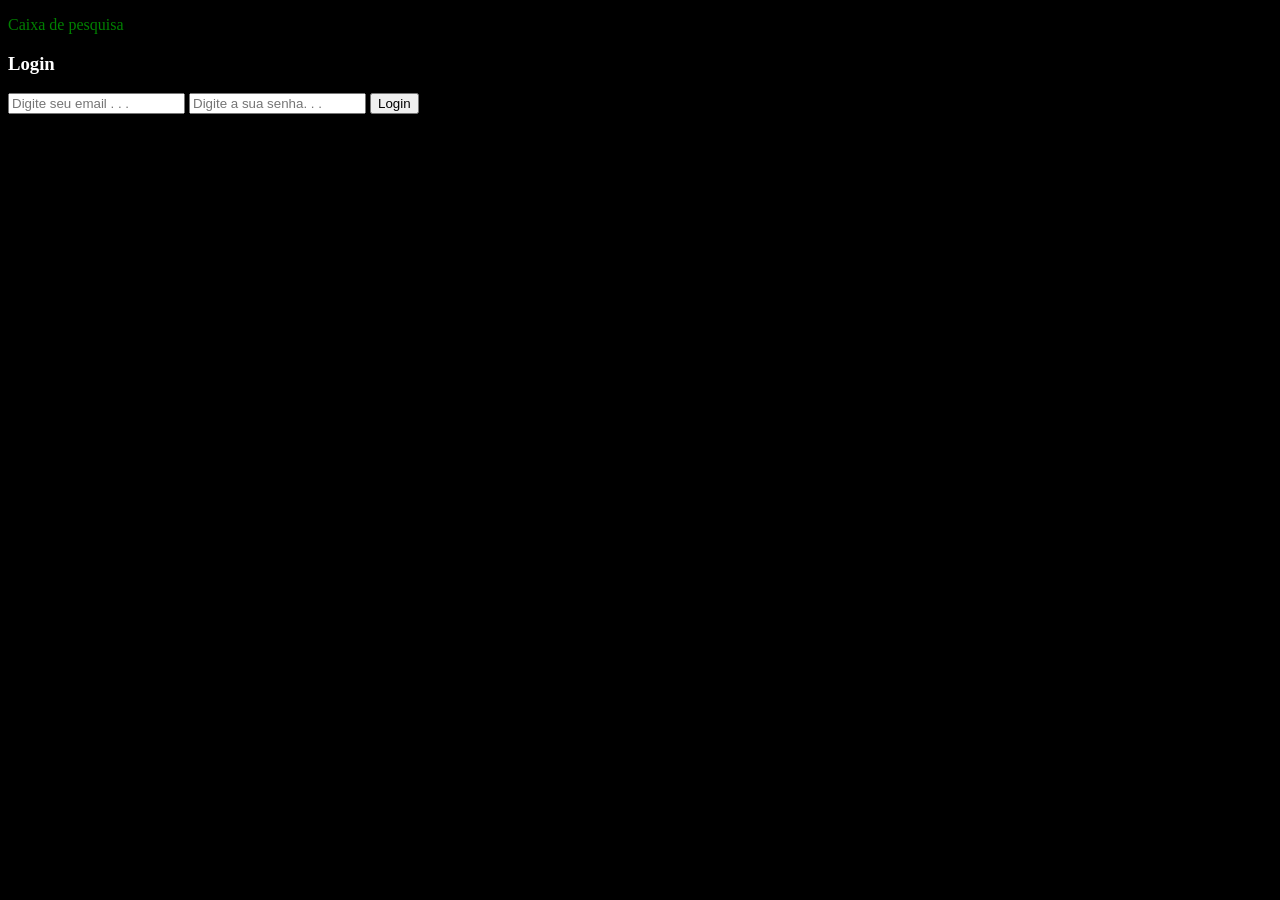
==== index.html @ 04b8ad49 "Upload da Atividade" ====
<!DOCTYPE html>
<html lang="pt-br">
<head>
    <meta charset="UTF-8">
    <meta name="viewport" content="width=device-width, initial-scale=1.0">
    <title>Atividade</title>
    <link rel="stylesheet" href="./style.css">
</head>
<body>
    <p>Caixa de pesquisa</p>
    <h3 style="color: white">Login</h3>
    <input id="email" placeholder="Digite seu email . . .">
    <input id="senha" placeholder="Digite a sua senha. . .">
    <button id="butao" onclick="login()">Login</button>
    <div id="background">    
    </div>
</body>
<script src="./import.js"></script>
</html>
---- style.css ----
body{
    background-image: url("assets/images/FinalFantasyXVI-PS5-Wallpapers-2022-08.jpg");
}
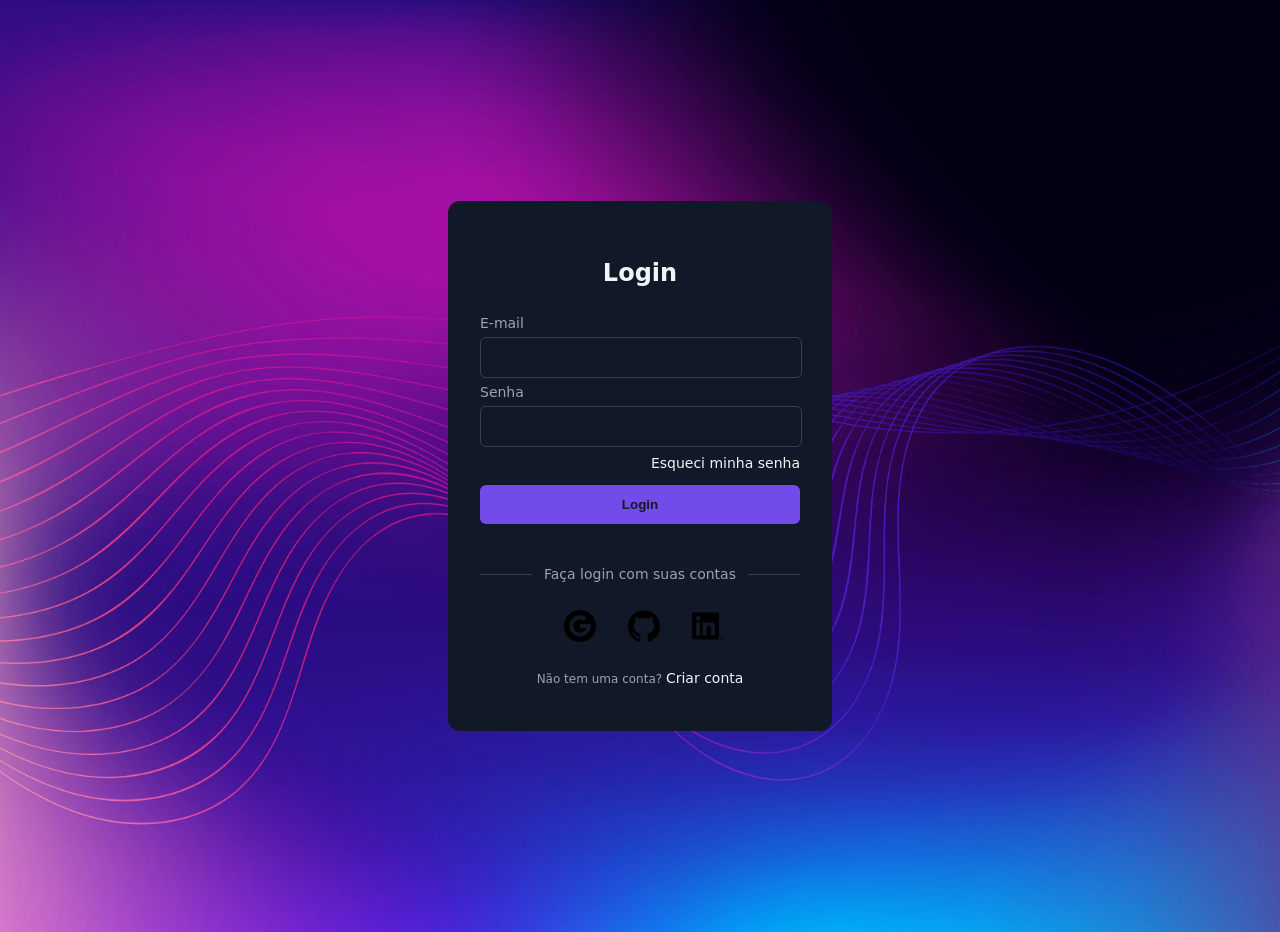
==== commit 3e5d3f49: "Atualização do código Atualização do código, adição das imagens, adição de novas funcionalidades," ====
--- a/index.html
+++ b/index.html
@@ -1,19 +1,49 @@
 <!DOCTYPE html>
-<html lang="pt-br">
+<html lang="en">
+
 <head>
     <meta charset="UTF-8">
     <meta name="viewport" content="width=device-width, initial-scale=1.0">
-    <title>Atividade</title>
-    <link rel="stylesheet" href="./style.css">
+    <title>Página de login</title>
+    <link rel="stylesheet" href="style.css">
 </head>
+
 <body>
-    <p>Caixa de pesquisa</p>
-    <h3 style="color: white">Login</h3>
-    <input id="email" placeholder="Digite seu email . . .">
-    <input id="senha" placeholder="Digite a sua senha. . .">
-    <button id="butao" onclick="login()">Login</button>
-    <div id="background">    
+    <div class="form-container">
+        <p class="title">Login</p>
+        <form class="form">
+            <div class="input-group">
+                <label for="username">E-mail</label>
+                <input type="text" name="username" id="username" placeholder="">
+            </div>
+            <div class="input-group">
+                <label for="password">Senha</label>
+                <input type="password" name="password" id="password" placeholder="">
+                <div class="forgot">
+                    <a href="./recuperar_senha.html">Esqueci minha senha</a>
+                </div>
+            </div>
+            <button class="sign">Login</button>
+        </form>
+        <div class="social-message">
+            <div class="line"></div>
+            <p class="message">Faça login com suas contas</p>
+            <div class="line"></div>
+        </div>
+        <div class="social-icons">
+            <a href="https://www.google.com/" target="_blank" aria-label="Acessar com o Google" class="icone">
+                <img src="./assets/images/google-circle.png" alt="Google icone" class="social-img"> </a>
+            <a href="https://github.com/" target="_blank" aria-label="Acessar com o Github" class="icone">
+                <img src="./assets/images/github.png" alt="Github icone" class="social-img"></a>
+            <a href="https://www.linkedin.com/home?originalSubdomain=br" target="_blank" aria-label="Acessar com o linkedin" class="icone">
+                <img src="./assets/images/linkedin.png" alt="Linkedin icone" class="social-img">
+            </a>
+        </div>
+        <p class="signup"> Não tem uma conta?
+            <a href="/CriarConta.html"rel="noopener noreferrer" href="#" class="">Criar conta</a>
+        </p>
     </div>
 </body>
-<script src="./import.js"></script>
+<script src="/script.js"></script>
+
 </html>
--- a/style.css
+++ b/style.css
@@ -1,4 +1,199 @@
-body{
-    background-image: url("assets/images/FinalFantasyXVI-PS5-Wallpapers-2022-08.jpg");
+
+
+html, body {
+  background-size: cover;
+  background-image: url(./assets/images/FinalFantasyXVI-PS5-Wallpapers-2022-08.jpg);
+  background-position: center;
+  background-repeat: no-repeat;
+  transition: 0.5 ease;
+  height: 100%;
+  margin: 0;
 }
 
+body {
+  display: flex;
+  align-items: center;
+  background-image: url(assets/images/boliviainteligente-L8SpI9Tn4g4-unsplash.jpg);
+  justify-content: center;
+  min-height: 100vh;
+  padding: 1rem;
+  font-family: 'Poppins', system-ui, -apple-system, "Segoe UI", Roboto, "Helvetica Neue", Arial, sans-serif;
+  background-color: rgba(7, 10, 15, 1);
+}
+
+.form-container {
+  width: 100%;
+  max-width: 320px;
+  border-radius: 0.75rem;
+  background-color: rgba(17, 24, 39, 1);
+  padding: 2rem;
+  color: rgba(243, 244, 246, 1);
+}
+
+.form-container2 {
+  width: 100%;
+  max-width: 320px;
+  border-radius: 0.75rem;
+  background-color: rgba(17, 24, 39, 1);
+  padding: 2rem;
+  color: rgba(243, 244, 246, 1);
+  text-align: center;
+}
+
+.form-container3 {
+  width: 100%;
+  max-width: 320px;
+  border-radius: 0.75rem;
+  background-color: rgba(17, 24, 39, 1);
+  padding: 2rem;
+  color: rgba(243, 244, 246, 1);
+  text-align: center;
+}
+
+.form-container4 {
+  width: 100%;
+  max-width: 320px;
+  border-radius: 0.75rem;
+  background-color: rgba(17, 24, 39, 1);
+  padding: 2rem;
+  color: rgba(243, 244, 246, 1);
+  text-align: center;
+}
+
+.title {
+  text-align: center;
+  font-size: 1.5rem;
+  line-height: 2rem;
+  font-weight: 700;
+}
+
+.form {
+  margin-top: 1.5rem;
+}
+
+.input-group {
+  margin-top: 0.25rem;
+  font-size: 0.875rem;
+  line-height: 1.25rem;
+}
+
+.input-group label {
+  display: block;
+  color: rgba(156, 163, 175, 1);
+  margin-bottom: 4px;
+}
+
+.input-group input {
+  width: 100%;
+  border-radius: 0.375rem;
+  border: 1px solid rgba(55, 65, 81, 1);
+  background-color: rgba(17, 24, 39, 1);
+  padding: 0.75rem 0; 
+  color: rgba(243, 244, 246, 1);
+}
+
+.input-group input:focus {
+  border-color: rgba(167, 139, 250, 1);
+  box-shadow: 0 0 0 2px rgba(167, 139, 250, 0.5);
+  outline: none;
+}
+
+.forgot {
+  display: flex;
+  justify-content: flex-end;
+  font-size: 0.75rem;
+  line-height: 1rem;
+  color: rgba(156, 163, 175, 1);
+  margin: 8px 0 14px 0;
+}
+
+.forgot a,.signup a {
+  color: rgba(243, 244, 246, 1);
+  text-decoration: none;
+  font-size: 14px;
+}
+
+.forgot a:hover, .signup a:hover {
+  text-decoration: underline rgba(167, 139, 250, 1);
+}
+
+.sign {
+  display: block;
+  width: 100%;
+  background-color: rgb(114, 75, 232);
+  padding: 0.75rem;
+  text-align: center;
+  color: rgba(17, 24, 39, 1);
+  border: none;
+  border-radius: 0.375rem;
+  font-weight: 600;
+  transition: transform 0.1s ease-in-out;
+  margin-bottom: 10px;
+  margin-top: 10px;
+}
+
+.sing:active {
+  transform: scale(0.97);
+}
+
+.sign:hover {
+  box-shadow: 0 0 15px rgba(70, 47, 134, 0.6);
+  cursor: pointer;
+}
+
+.social-message {
+  display: flex;
+  align-items: center;
+  padding-top: 1rem;
+}
+
+.line {
+  height: 1px;
+  flex: 1 1 0%;
+  background-color: rgba(55, 65, 81, 1);
+}
+
+.social-message .message {
+  padding-left: 0.75rem;
+  padding-right: 0.75rem;
+  font-size: 0.875rem;
+  line-height: 1.25rem;
+  color: rgba(156, 163, 175, 1);
+}
+
+.social-icons {
+  display: flex;
+  justify-content: center;
+}
+
+.social-icons .icone:hover {
+  transform: scale(1.1);
+  cursor: pointer;
+  box-shadow: 0 0 10px rgba(167, 139, 250, 0.4);
+}
+
+.social-icons .icone {
+  border-radius: 0.125rem;
+  padding: 0.75rem;
+  border: none;
+  background-color: transparent;
+  margin-left: 8px;
+  transition: transform 0.2s ease-in-out, box-shadow 0.2s ease-in-out;
+  will-change: transform, box-shadow;
+}
+
+.social-icons .icone img {
+  width: 2rem;
+  height: 2rem;
+  text-align: center;
+  font-size: 0.75trm;
+  line-height: 1rem;
+  color: rgba(156, 163, 175, 1);
+}
+
+.signup {
+  text-align: center;
+  font-size: 0.75rem;
+  line-height: 1rem;
+  color: rgba(156, 163, 175, 1);
+}
